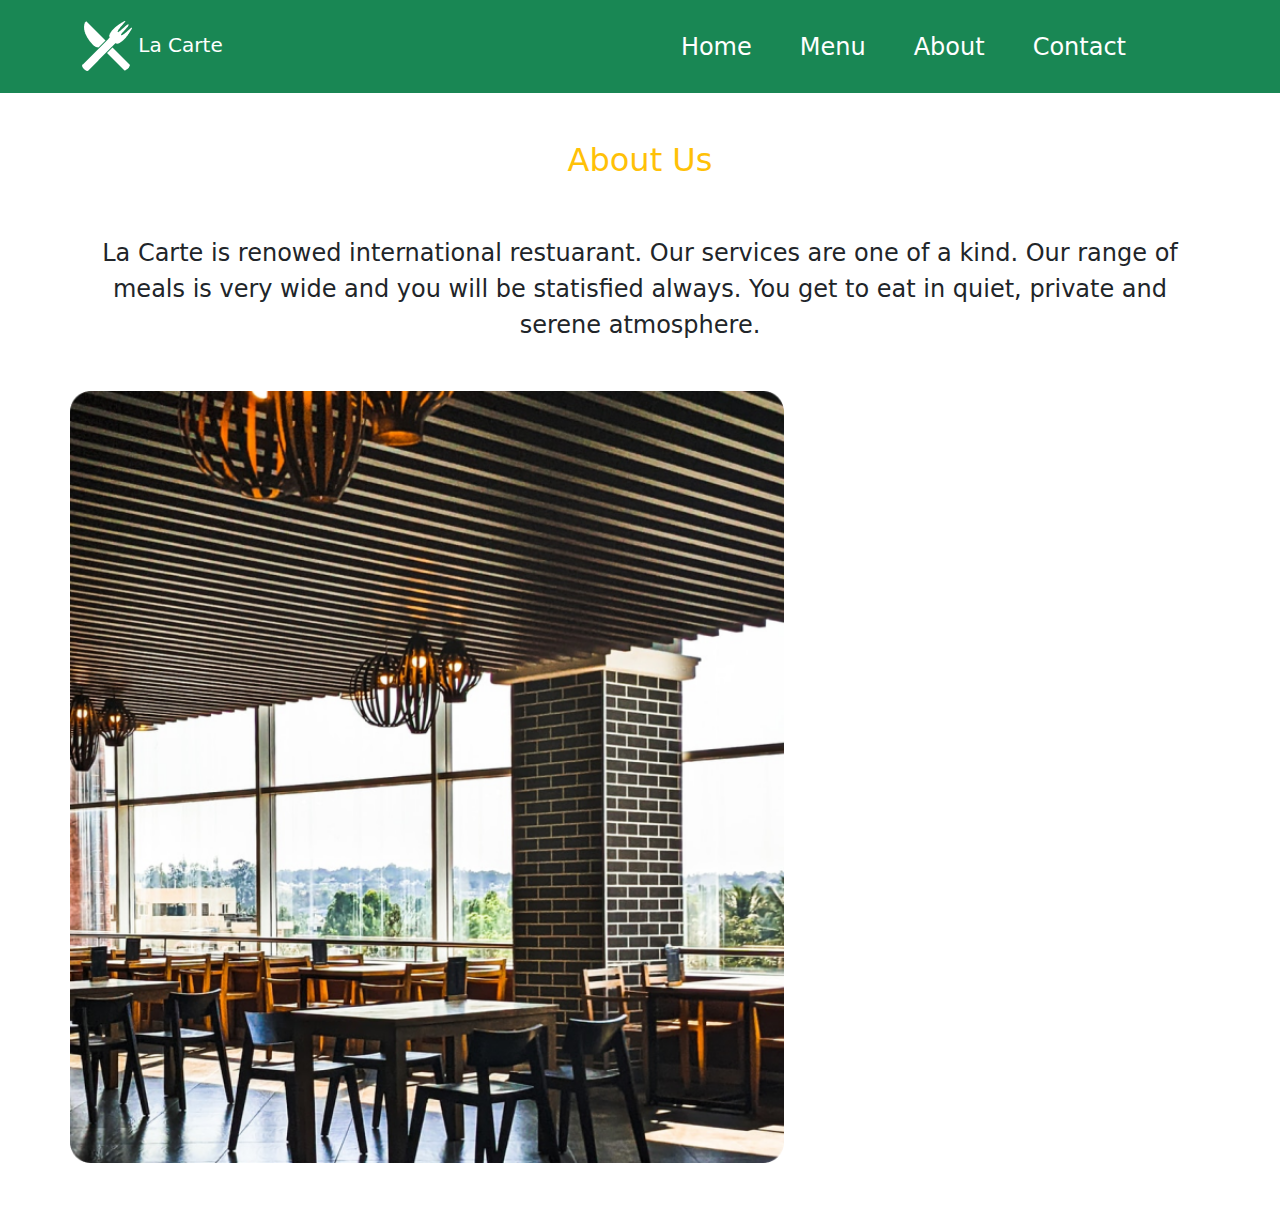
==== about.html @ c01ae11d "la carte commit 1" ====
<!DOCTYPE html>
<html lang="en">
<head>
    <meta charset="UTF-8">
    <meta http-equiv="X-UA-Compatible" content="IE=edge">
    <meta name="viewport" content="width=device-width, initial-scale=1.0">
    <title>About Us</title>
    <link rel="stylesheet" href="css/style.css">
    <link rel="stylesheet" href="css/bootstrap.min.css">
</head>
<body>
    <nav class="py-3 navbar navbar-expand-lg mavbar-expand-md auto-hiding-navbar bg-success">
        <div class="container">
            <a href="./index.html" class="navbar-brand">
                <img src="img/Group (1).png" alt="company logo" class="fs-1"> <span class="text-white">La Carte</span>
            </a>

                <div class="navbar-collapse">
                    <ul class="navbar-nav ms-auto mx-5 text-center">
                        <li class="nav-item mx-3"><a class="nav-link fs-4 text-white" href="./index.html">Home</a></li>
                        <li class="nav-item mx-3"><a class="nav-link fs-4 text-white" href="./menu.html">Menu</a></li>
                        <li class="nav-item mx-3"><a class="nav-link fs-4 text-white" href="./about.html">About</a></li>
                        <li class="nav-item mx-3"><a class="nav-link fs-4 text-white" href="./contact.html">Contact</a></li>
                    </ul>
                </div>
        </div>
    </nav>  

    <div id="about-section" class="container py-5">
        <h2 class="text-center text-warning">About Us</h2>
        <div class="row pt-5">
            <div>
                <p class="text-center mb-5 fs-4"> La Carte is renowed international restuarant. Our services are one of a kind. Our range of meals
                    is very wide and you will be statisfied always. You get to eat in quiet, private and serene atmosphere.</p>
            </div>

            <div class="about-pic justify-content-end">
                
            </div>
        </div>
    </div>
    
</body>
</html>
---- css/style.css ----
* {
    margin: 0;
    padding: 0;
    box-sizing: border-box;
}

/* body {
    /* width: 100vw;
    overflow-x:hidden; */

.container {
    width: 80%;
}

#hero-section  {
    margin-top: 90px;
    height: 100vh;
    background-image: url(../img/Rectangle\ 1.png);
    background-repeat: no-repeat;
    background-size: cover;
}

#nav-section .fixed-top .collapse .navbar-nav a:hover {
    color: red;
}
.nav-link a {
    text-decoration: none;
}
.hero-splash, .nav-link a {
    color: #fff;
}
.card-body img  {
    /* width: 200px; */
    object-fit: contain;
}

.row .card p {
    color: green;
}

#menu-section .btn {
    padding: 0.5rem 10rem;
}

.view-btn {
    display: flex;
    justify-content: center;
}

.address .col-lg-6 {
    vertical-align: middle;
}

.btn a {
    text-decoration: none;
    color: #fff;
}

#menu-section .card {
    transition: all 0.125s ease-in-out;
}

#menu-section .card:hover {
    transform: scale(1.1);
}

#about-section .container .col-lg-6 img {
    height: 200px;
}


#about-section .about-pic {
   width: 100%;
   height: 772px;
   background-image: url(../img/Rectangle\ 7\ \(1\).png);
   background-repeat: no-repeat;
   background-size: contain;
}
#our-chefs .row  {
    justify-content: space-between;
}

#our-chefs .row div {
    width: 30%;
}

 .contact p  {
    color: green;

}


/* tablet view */

@media (max-width: 769px) {

    .container {
        width: 100%;
    }

    #menu-section .btn {
        padding: 0.5rem 5rem;
    }
    #hero-section {
        margin-top: 150px;
    }

    footer {
    display: none;
    }
}


/* mobile view */

@media (max-width:426px) {
    #our-chefs .row .bg-white {
        display: block;
        flex-direction: wrap;
        width: 100%;
        margin: 10px 0;
    }

     #hero-section {
     margin-top: 90px;
    }

    footer {
     display: none;
    }
}
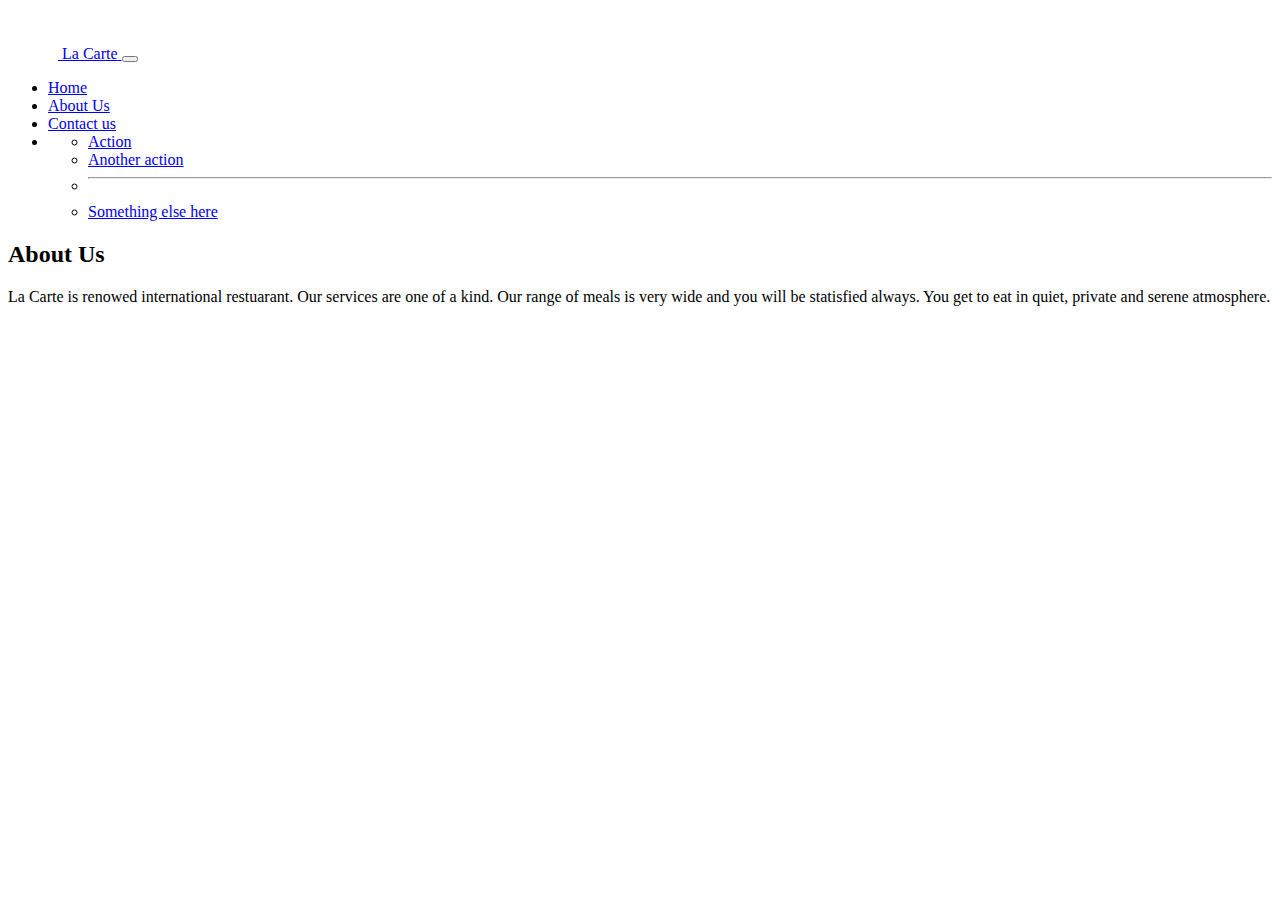
==== commit 21ba449e: "second commit" ====
--- a/about.html
+++ b/about.html
@@ -1,31 +1,58 @@
 <!DOCTYPE html>
 <html lang="en">
+
 <head>
     <meta charset="UTF-8">
     <meta http-equiv="X-UA-Compatible" content="IE=edge">
     <meta name="viewport" content="width=device-width, initial-scale=1.0">
-    <title>About Us</title>
+    <title>About | La Carte</title>
+    <link href="https://cdn.jsdelivr.net/npm/bootstrap@5.2.0-beta1/dist/css/bootstrap.min.css" rel="stylesheet"
+        integrity="sha384-0evHe/X+R7YkIZDRvuzKMRqM+OrBnVFBL6DOitfPri4tjfHxaWutUpFmBp4vmVor" crossorigin="anonymous">
     <link rel="stylesheet" href="css/style.css">
-    <link rel="stylesheet" href="css/bootstrap.min.css">
 </head>
+
 <body>
-    <nav class="py-3 navbar navbar-expand-lg mavbar-expand-md auto-hiding-navbar bg-success">
+    <nav class="navbar navbar-expand-lg bg-warning  sticky-sm-top">
         <div class="container">
-            <a href="./index.html" class="navbar-brand">
-                <img src="img/Group (1).png" alt="company logo" class="fs-1"> <span class="text-white">La Carte</span>
+            <a class="navbar-brand" href="./index.html">
+                <img src="img/Group (1).png" alt="company logo" class="fs-1 text-white"> <span
+                    class="text-white text-uppercase">La Carte</span>
             </a>
-
-                <div class="navbar-collapse">
-                    <ul class="navbar-nav ms-auto mx-5 text-center">
-                        <li class="nav-item mx-3"><a class="nav-link fs-4 text-white" href="./index.html">Home</a></li>
-                        <li class="nav-item mx-3"><a class="nav-link fs-4 text-white" href="./menu.html">Menu</a></li>
-                        <li class="nav-item mx-3"><a class="nav-link fs-4 text-white" href="./about.html">About</a></li>
-                        <li class="nav-item mx-3"><a class="nav-link fs-4 text-white" href="./contact.html">Contact</a></li>
-                    </ul>
-                </div>
+            <button class="navbar-toggler" type="button" data-bs-toggle="collapse"
+                data-bs-target="#navbarSupportedContent" aria-controls="navbarSupportedContent" aria-expanded="false"
+                aria-label="Toggle navigation">
+                <span class="navbar-toggler-icon"></span>
+            </button>
+            <div class="collapse navbar-collapse d" id="navbarSupportedContent">
+                <ul class="navbar-nav ms-auto mb-2 mb-lg-0 ">
+                    <li class="nav-item">
+                        <a class="nav-link active text-white text-uppercase" aria-current="page"
+                            href="./index.html">Home</a>
+                    </li>
+                    <li class="nav-item">
+                        <a class="nav-link text-white text-uppercase" href="./about.html">About Us</a>
+                    </li>
+                    <li class="nav-item">
+                        <a class="nav-link text-white text-uppercase" href="./contact.html">Contact us</a>
+                    </li>
+                    <li class="nav-item dropdown">
+                        <!-- <a class="nav-link dropdown-toggle" href="#" id="navbarDropdown" role="button" data-bs-toggle="dropdown" aria-expanded="false">
+                  Dropdown
+                </a> -->
+                        <ul class="dropdown-menu" aria-labelledby="navbarDropdown">
+                            <li><a class="dropdown-item" href="#">Action</a></li>
+                            <li><a class="dropdown-item" href="#">Another action</a></li>
+                            <li>
+                                <hr class="dropdown-divider">
+                            </li>
+                            <li><a class="dropdown-item" href="#">Something else here</a></li>
+                        </ul>
+                    </li>
+                </ul>
+            </div>
         </div>
-    </nav>  
-
+    </nav>
+    
     <div id="about-section" class="container py-5">
         <h2 class="text-center text-warning">About Us</h2>
         <div class="row pt-5">
@@ -39,6 +66,35 @@
             </div>
         </div>
     </div>
-    
+          
 </body>
+<!-- <footer class="bg-warning">
+    <nav class="pt-3 navbar navbar-expand-lg navbar-expand-md auto-hiding-navbar bg-transparent">
+        <div class="container">
+            <a href="./index.html" class="navbar-brand">
+                <img src="img/Group (1).png" alt="company logo" class="fs-1 text-white"> <span
+                    class="text-white">La Carte</span>
+            </a>
+
+            <div class="collapse navbar-collapse">
+                <ul class="navbar-nav ms-auto mx-5">
+                    <li class="nav-item mx-3"><a class="nav-link fs-4 text-white" href="./index.html">Home</a>
+                    </li>
+                    <li class="nav-item mx-3"><a class="nav-link fs-4 text-white" href="./menu.html">Menu</a>
+                    </li>
+                    <li class="nav-item mx-3"><a class="nav-link fs-4 text-white" href="./about.html">About</a>
+                    </li>
+                    <li class="nav-item mx-3"><a class="nav-link fs-4 text-white"
+                            href="./contact.html">Contact</a></li>
+                </ul>
+            </div>
+
+        </div>
+    </nav>
+</footer> -->
+</div>
+<script src="https://cdn.jsdelivr.net/npm/bootstrap@5.2.0-beta1/dist/js/bootstrap.bundle.min.js"
+integrity="sha384-pprn3073KE6tl6bjs2QrFaJGz5/SUsLqktiwsUTF55Jfv3qYSDhgCecCxMW52nD2"
+crossorigin="anonymous"></script>
+
 </html>--- a/css/style.css
+++ b/css/style.css
@@ -1,131 +1,8 @@
-* {
-    margin: 0;
-    padding: 0;
-    box-sizing: border-box;
-}
-
-/* body {
-    /* width: 100vw;
-    overflow-x:hidden; */
-
-.container {
-    width: 80%;
-}
 
 #hero-section  {
-    margin-top: 90px;
-    height: 100vh;
+    max-height: 30vh;
+    width: 100%;
     background-image: url(../img/Rectangle\ 1.png);
     background-repeat: no-repeat;
     background-size: cover;
 }
-
-#nav-section .fixed-top .collapse .navbar-nav a:hover {
-    color: red;
-}
-.nav-link a {
-    text-decoration: none;
-}
-.hero-splash, .nav-link a {
-    color: #fff;
-}
-.card-body img  {
-    /* width: 200px; */
-    object-fit: contain;
-}
-
-.row .card p {
-    color: green;
-}
-
-#menu-section .btn {
-    padding: 0.5rem 10rem;
-}
-
-.view-btn {
-    display: flex;
-    justify-content: center;
-}
-
-.address .col-lg-6 {
-    vertical-align: middle;
-}
-
-.btn a {
-    text-decoration: none;
-    color: #fff;
-}
-
-#menu-section .card {
-    transition: all 0.125s ease-in-out;
-}
-
-#menu-section .card:hover {
-    transform: scale(1.1);
-}
-
-#about-section .container .col-lg-6 img {
-    height: 200px;
-}
-
-
-#about-section .about-pic {
-   width: 100%;
-   height: 772px;
-   background-image: url(../img/Rectangle\ 7\ \(1\).png);
-   background-repeat: no-repeat;
-   background-size: contain;
-}
-#our-chefs .row  {
-    justify-content: space-between;
-}
-
-#our-chefs .row div {
-    width: 30%;
-}
-
- .contact p  {
-    color: green;
-
-}
-
-
-/* tablet view */
-
-@media (max-width: 769px) {
-
-    .container {
-        width: 100%;
-    }
-
-    #menu-section .btn {
-        padding: 0.5rem 5rem;
-    }
-    #hero-section {
-        margin-top: 150px;
-    }
-
-    footer {
-    display: none;
-    }
-}
-
-
-/* mobile view */
-
-@media (max-width:426px) {
-    #our-chefs .row .bg-white {
-        display: block;
-        flex-direction: wrap;
-        width: 100%;
-        margin: 10px 0;
-    }
-
-     #hero-section {
-     margin-top: 90px;
-    }
-
-    footer {
-     display: none;
-    }
-}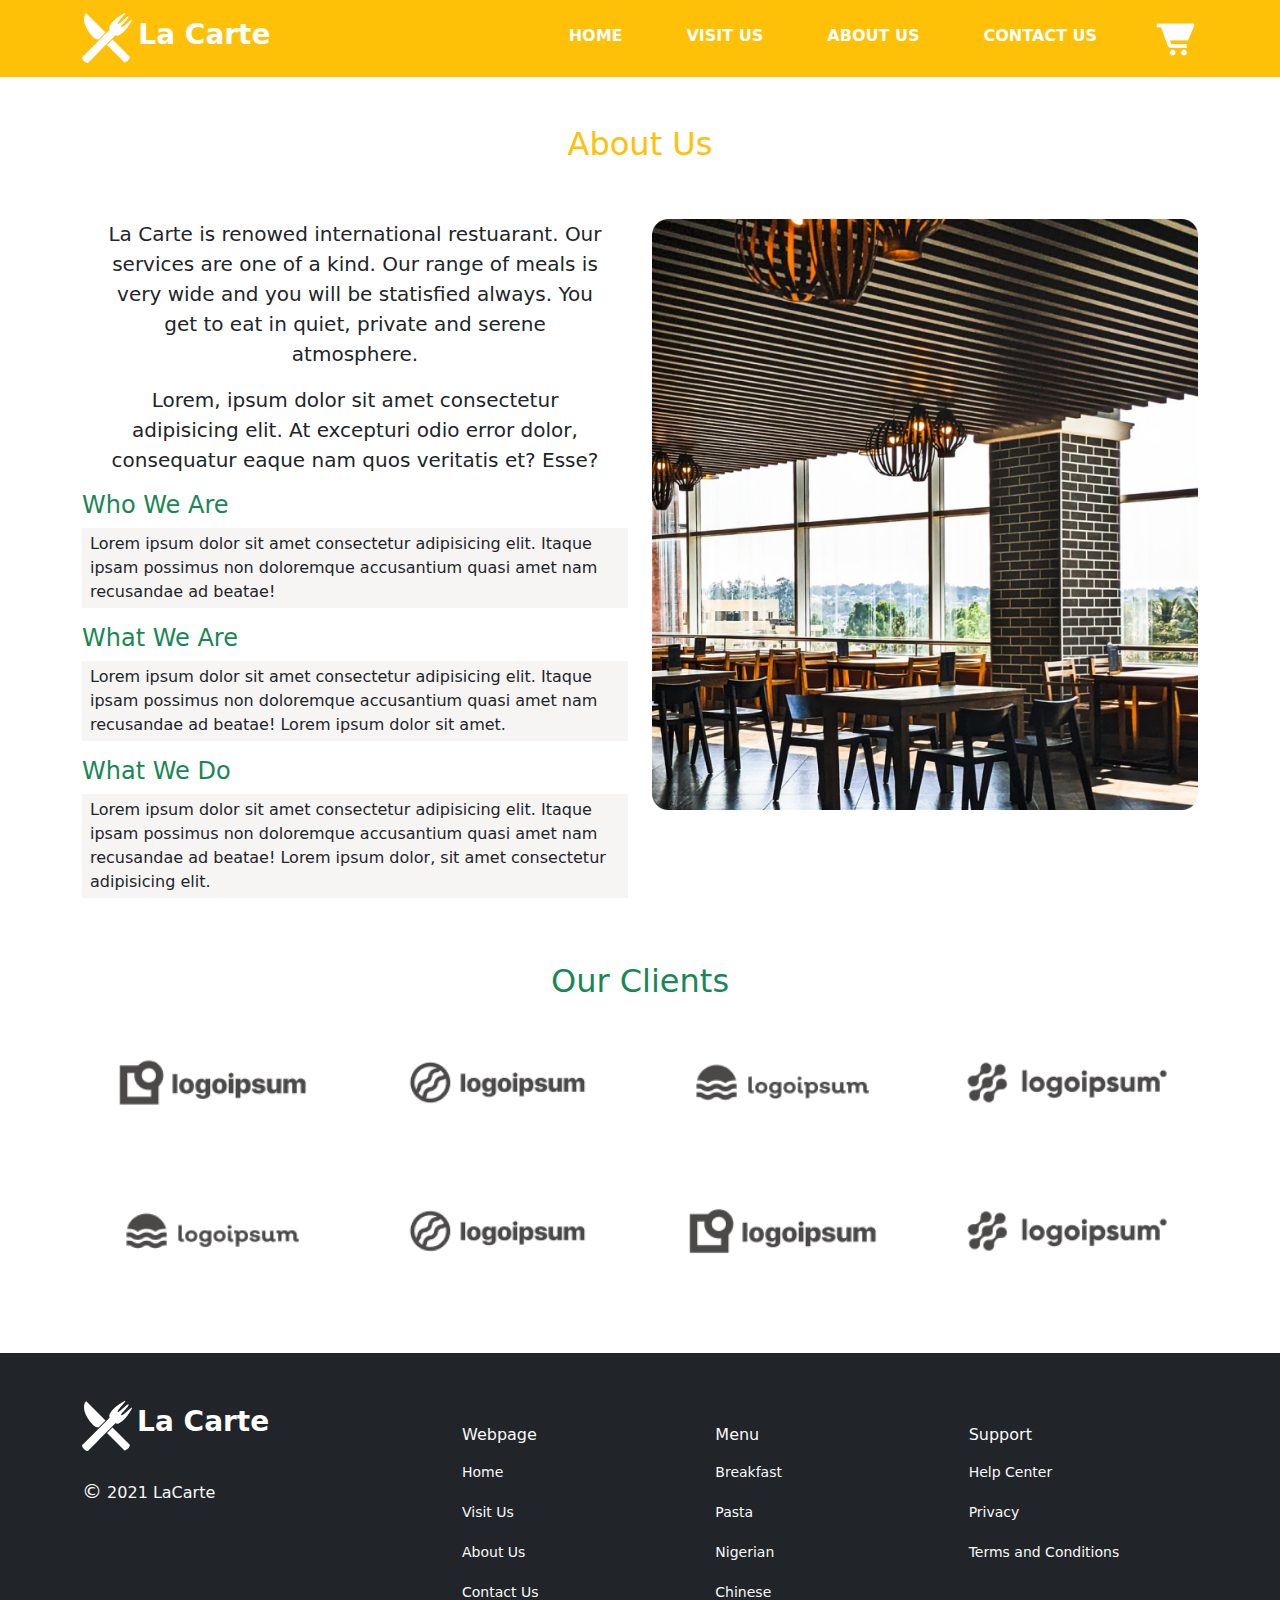
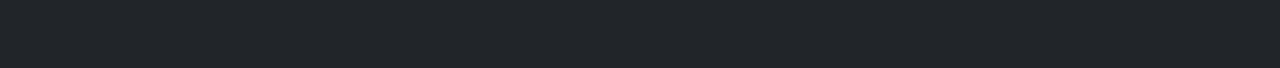
==== commit 4c8c3a36: "updated" ====
--- a/about.html
+++ b/about.html
@@ -6,95 +6,142 @@
     <meta http-equiv="X-UA-Compatible" content="IE=edge">
     <meta name="viewport" content="width=device-width, initial-scale=1.0">
     <title>About | La Carte</title>
-    <link href="https://cdn.jsdelivr.net/npm/bootstrap@5.2.0-beta1/dist/css/bootstrap.min.css" rel="stylesheet"
-        integrity="sha384-0evHe/X+R7YkIZDRvuzKMRqM+OrBnVFBL6DOitfPri4tjfHxaWutUpFmBp4vmVor" crossorigin="anonymous">
+    <link rel="stylesheet" href="css/bootstrap.min.css">
     <link rel="stylesheet" href="css/style.css">
 </head>
 
 <body>
-    <nav class="navbar navbar-expand-lg bg-warning  sticky-sm-top">
+<header>
+    <nav class="navbar navbar-expand-lg navbar-expand-md bg-warning sticky-sm-top">
         <div class="container">
             <a class="navbar-brand" href="./index.html">
                 <img src="img/Group (1).png" alt="company logo" class="fs-1 text-white"> <span
-                    class="text-white text-uppercase">La Carte</span>
+                    class="text-white text-uppercasev fw-bold fs-3">La Carte</span>
             </a>
             <button class="navbar-toggler" type="button" data-bs-toggle="collapse"
                 data-bs-target="#navbarSupportedContent" aria-controls="navbarSupportedContent" aria-expanded="false"
                 aria-label="Toggle navigation">
                 <span class="navbar-toggler-icon"></span>
             </button>
-            <div class="collapse navbar-collapse d" id="navbarSupportedContent">
-                <ul class="navbar-nav ms-auto mb-2 mb-lg-0 ">
-                    <li class="nav-item">
-                        <a class="nav-link active text-white text-uppercase" aria-current="page"
-                            href="./index.html">Home</a>
+            <div class="collapse navbar-collapse navbar-expand-lg navbar-expand-md" id="navbarSupportedContent">
+                <ul class="navbar-nav ms-auto">
+                    <li class="nav-item mx-4 mx-lg-4 mx-md-2 fw-semibold">
+                        <a class="nav-link text-white text-uppercase" aria-current="page" href="./index.html">Home</a>
                     </li>
-                    <li class="nav-item">
+                    <li class="nav-item mx-4 mx-lg-4 mx-md-2 fw-semibold">
+                        <a class="nav-link text-white text-uppercase" href="./visit.html">Visit Us</a>
+                    </li>
+                    <li class="nav-item mx-4 mx-lg-4 mx-md-2 fw-semibold">
                         <a class="nav-link text-white text-uppercase" href="./about.html">About Us</a>
                     </li>
-                    <li class="nav-item">
+                    <li class="nav-item mx-4 mx-lg-4 mx-md-2 fw-semibold">
                         <a class="nav-link text-white text-uppercase" href="./contact.html">Contact us</a>
                     </li>
-                    <li class="nav-item dropdown">
-                        <!-- <a class="nav-link dropdown-toggle" href="#" id="navbarDropdown" role="button" data-bs-toggle="dropdown" aria-expanded="false">
-                  Dropdown
-                </a> -->
-                        <ul class="dropdown-menu" aria-labelledby="navbarDropdown">
-                            <li><a class="dropdown-item" href="#">Action</a></li>
-                            <li><a class="dropdown-item" href="#">Another action</a></li>
-                            <li>
-                                <hr class="dropdown-divider">
-                            </li>
-                            <li><a class="dropdown-item" href="#">Something else here</a></li>
-                        </ul>
+                    <li class="ms-4">
+                        <img class="cart" src="img/bxs_cart.png" alt="">
                     </li>
                 </ul>
             </div>
         </div>
     </nav>
-    
-    <div id="about-section" class="container py-5">
+</header>
+    <main id="about-section" class="py-5 container">
         <h2 class="text-center text-warning">About Us</h2>
         <div class="row pt-5">
-            <div>
-                <p class="text-center mb-5 fs-4"> La Carte is renowed international restuarant. Our services are one of a kind. Our range of meals
-                    is very wide and you will be statisfied always. You get to eat in quiet, private and serene atmosphere.</p>
+            <div class="col-lg-6 d-lg-flex d-md-flex d-block">
+                   <div>
+                        <p class="text-center mx-4 fs-5"> La Carte is renowed international restuarant. Our services are one of a kind. Our
+                            range of meals is very wide and you will be statisfied always. You get to eat in quiet, private and serene
+                            atmosphere.
+                        </p>
+                        <p class="text-center mx-4 fs-5">
+                            Lorem, ipsum dolor sit amet consectetur adipisicing elit. At excepturi odio error dolor, consequatur eaque nam quos
+                            veritatis et? Esse?
+                        </p>
+                        <div>
+                            <h4 class="text-success">Who We Are</h4>
+                            <p class="py-1 px-2"  style="background-color: #f7f4f4;">Lorem ipsum dolor sit amet consectetur adipisicing elit. Itaque ipsam possimus non doloremque accusantium quasi
+                                amet nam recusandae ad beatae!</p>
+                        </div>
+                        <div >
+                            <h4 class="text-success">What We Are</h4>
+                            <p  class="py-1 px-2"  style="background-color: #f7f4f4;">Lorem ipsum dolor sit amet consectetur adipisicing elit. Itaque ipsam possimus non doloremque accusantium quasi
+                                amet nam recusandae ad beatae! Lorem ipsum dolor sit amet.</p>
+                        </div>
+                        <div>
+                            <h4 class="text-success">What We Do</h4>
+                            <p class="py-1 px-2"  style="background-color: #f7f4f4;">Lorem ipsum dolor sit amet consectetur adipisicing elit. Itaque ipsam possimus non doloremque accusantium quasi
+                                amet nam recusandae ad beatae! Lorem ipsum dolor, sit amet consectetur adipisicing elit.</p>
+                        </div>
+                   </div>            
+                       
             </div>
-
-            <div class="about-pic justify-content-end">
-                
+            <div class="col-lg-6 justify-content-center">
+                <img class="img-fluid" src="img/Rectangle 7 (1).png" alt="">
+            </div>
+        </div>
+        <div class="clients text-center mt-5">
+            <h2 class="text-success">Our Clients</h2>
+            <div class="row">
+                <img class="col-lg-3 col-md-3 col-6" src="img/logoipsum (1).png" alt="">
+                <img class="col-lg-3 col-md-3 col-6" src="img/logoipsum (4).png" alt="">
+                <img class="col-lg-3 col-md-3 col-6" src="img/logoipsum (2).png" alt="">
+                <img class="col-lg-3 col-md-3 col-6" src="img/logoipsum (5).png" alt="">
+                <img class="col-lg-3 col-md-3 col-6" src="img/logoipsum (2).png" alt="">
+                <img class="col-lg-3 col-md-3 col-6" src="img/logoipsum (4).png" alt="">
+                <img class="col-lg-3 col-md-3 col-6" src="img/logoipsum (1).png" alt="">
+                <img class="col-lg-3 col-md-3 col-6" src="img/logoipsum (5).png" alt="">
+            </div>
+        </div>
+    </main>  
+<footer class="bg-dark min-vh-80">
+    <div class="container py-3 py-lg-5 py-md-5">
+        <div class="row text-light">
+            <div class="col-lg-4 col-md-4 col-12 pt-lg-0 pt-3">
+                <a class="navbar-brand" href="./index.html">
+                    <img src="img/Group (1).png" alt="company logo" class="fs-1 text-white"> <span
+                        class="text-white text-uppercasev fw-bold fs-3">La Carte</span>
+                </a>
+                <p class="text-light pt-4"><span class="fs-5">&copy;</span> 2021 LaCarte</p>
+            </div>
+            <div class="col-lg-8 col-md-8 col-12 pt-lg-0 pt-3">
+                <div class="row">
+                    <div class="col-lg-4 col-md-4 col-12 pt-4">
+                        <h5 class="pb-2 fs-6">Webpage</h5>
+                        <p><a href="index.html" class="text-decoration-none link-light"
+                                style="font-size: 14px;">Home</a></p>
+                        <p><a href="#visit-section" class="text-decoration-none link-light"
+                                style="font-size: 14px;">Visit Us</a>
+                        </p>
+                        <p><a href="about.html" class="text-decoration-none link-light" style="font-size: 14px;">About
+                                Us</a></p>
+                        <p><a href="contact.html" class="text-decoration-none link-light"
+                                style="font-size: 14px;">Contact Us</a></p>
+                    </div>
+                    <div class="col-lg-4 col-md-4 col-12 pt-4">
+                        <h5 class="pb-2 fs-6">Menu</h5>
+                        <p><a href="menu.html" class="text-decoration-none link-light"
+                                style="font-size: 14px;">Breakfast</a></p>
+                        <p><a href="menu.html" class="text-decoration-none link-light"
+                                style="font-size: 14px;">Pasta</a></p>
+                        <p><a href="menu.html" class="text-decoration-none link-light"
+                                style="font-size: 14px;">Nigerian</a></p>
+                        <p><a href="menu.html" class="text-decoration-none link-light"
+                                style="font-size: 14px;">Chinese</a></p>
+                    </div>
+                    <div class="col-lg-4 col-md-4 col-12 pt-4">
+                        <h5 class="pb-2 fs-6">Support</h5>
+                        <p><a href="#" class="text-decoration-none link-light" style="font-size: 14px;">Help
+                                Center</a></p>
+                        <p><a href="#" class="text-decoration-none link-light" style="font-size: 14px;">Privacy</a></p>
+                        <p><a href="#" class="text-decoration-none link-light" style="font-size: 14px;">Terms and
+                                Conditions</a></p>
+                    </div>
+                </div>
             </div>
         </div>
     </div>
-          
+</footer>
+<script src="js/bootstrap.min.js"></script>
 </body>
-<!-- <footer class="bg-warning">
-    <nav class="pt-3 navbar navbar-expand-lg navbar-expand-md auto-hiding-navbar bg-transparent">
-        <div class="container">
-            <a href="./index.html" class="navbar-brand">
-                <img src="img/Group (1).png" alt="company logo" class="fs-1 text-white"> <span
-                    class="text-white">La Carte</span>
-            </a>
-
-            <div class="collapse navbar-collapse">
-                <ul class="navbar-nav ms-auto mx-5">
-                    <li class="nav-item mx-3"><a class="nav-link fs-4 text-white" href="./index.html">Home</a>
-                    </li>
-                    <li class="nav-item mx-3"><a class="nav-link fs-4 text-white" href="./menu.html">Menu</a>
-                    </li>
-                    <li class="nav-item mx-3"><a class="nav-link fs-4 text-white" href="./about.html">About</a>
-                    </li>
-                    <li class="nav-item mx-3"><a class="nav-link fs-4 text-white"
-                            href="./contact.html">Contact</a></li>
-                </ul>
-            </div>
-
-        </div>
-    </nav>
-</footer> -->
-</div>
-<script src="https://cdn.jsdelivr.net/npm/bootstrap@5.2.0-beta1/dist/js/bootstrap.bundle.min.js"
-integrity="sha384-pprn3073KE6tl6bjs2QrFaJGz5/SUsLqktiwsUTF55Jfv3qYSDhgCecCxMW52nD2"
-crossorigin="anonymous"></script>
-
 </html>--- a/css/style.css
+++ b/css/style.css
@@ -1,8 +1,43 @@
+
+* {
+  margin: 0;
+  padding: 0;
+  box-sizing: border-box;
+}
 
 #hero-section  {
-    max-height: 30vh;
-    width: 100%;
     background-image: url(../img/Rectangle\ 1.png);
+    height: 80vh;
     background-repeat: no-repeat;
     background-size: cover;
 }
+
+#hero-section form {
+    width: 60%;
+}
+
+.nav-link:hover {
+  color: green !important;
+  transform: scale(1.1);
+    transition: .3s ease-out;
+}
+
+footer a:hover {
+  opacity: 0.8;
+}
+
+header .cart:hover {
+    transform: scale(1.2);
+    transition: .3s ease-in-out;
+}
+
+.clients img {
+  opacity: 0.8;
+}
+
+.clients img:hover {
+  opacity: 1;
+  transform: scale(1.15);
+    transition: .3s ease-in-out;
+}
+
